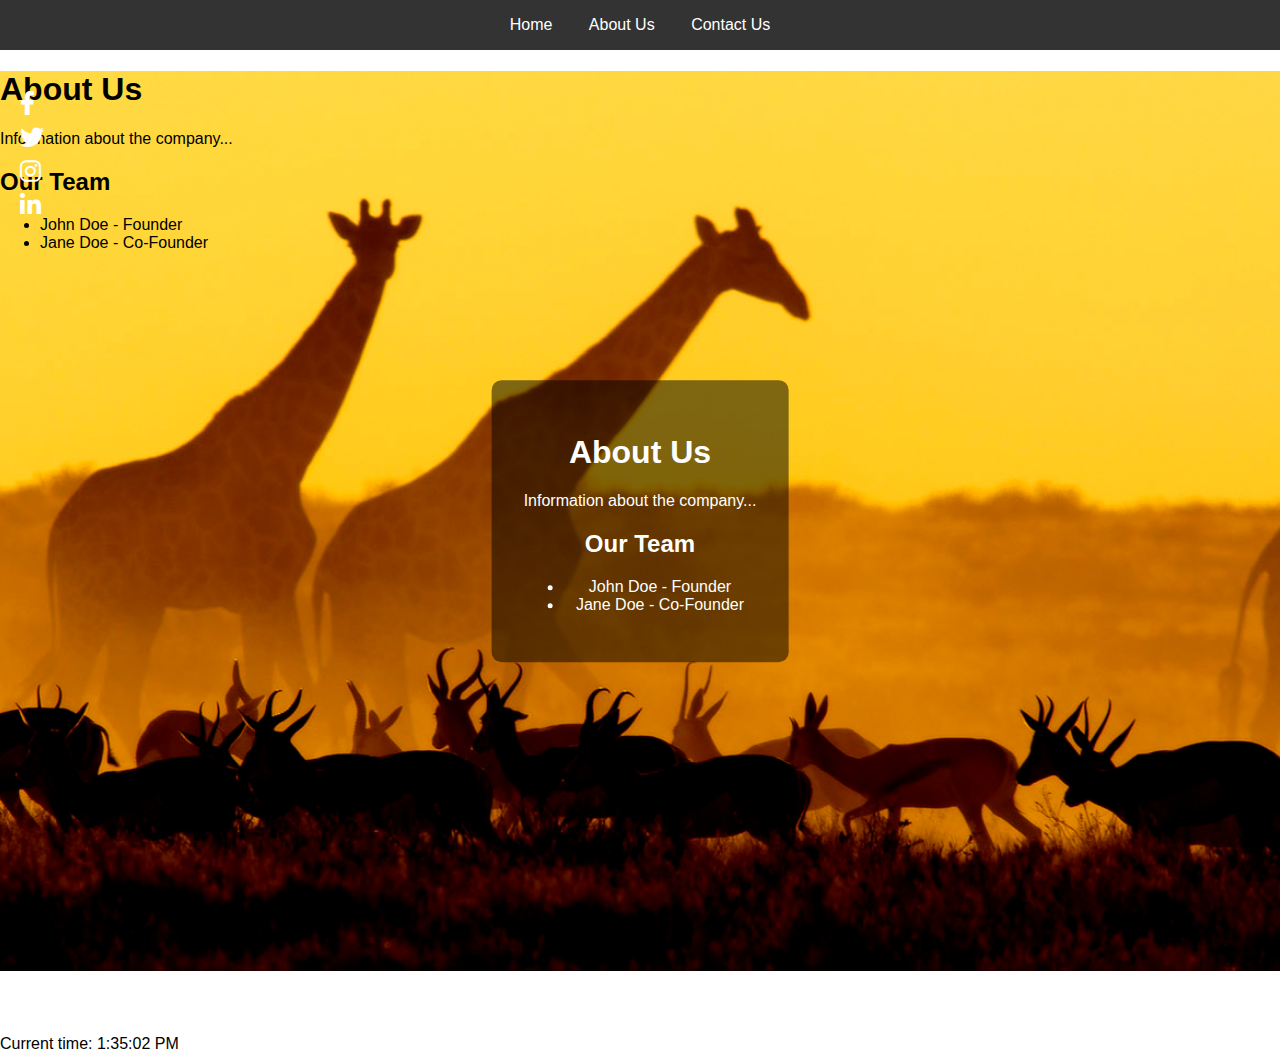
==== about.html @ 970be2d4 "initial commit" ====
<!DOCTYPE html>
<html>
<head>
    <title>Travel Recommendation</title>
    <link rel="stylesheet" href="styles.css">
	<link rel="stylesheet" href="https://cdnjs.cloudflare.com/ajax/libs/font-awesome/6.0.0-beta3/css/all.min.css">

</head>
<body>
    <nav>
        <a href="home.html">Home</a>
        <a href="about.html">About Us</a>
        <a href="contact.html">Contact Us</a>       
    </nav>
    <div class="background">
        <div class="social-media">
            <a href="https://www.facebook.com" target="_blank" class="fab fa-facebook-f"></a>
            <a href="https://www.twitter.com" target="_blank" class="fab fa-twitter"></a>
            <a href="https://www.instagram.com" target="_blank" class="fab fa-instagram"></a>
            <a href="https://www.linkedin.com" target="_blank" class="fab fa-linkedin-in"></a>
        </div>
        <div class="content">
            <h1>About Us</h1>
			<p>Information about the company...</p>
			<h2>Our Team</h2>
			<ul>
				<li>John Doe - Founder</li>
				<li>Jane Doe - Co-Founder</li>
			</ul>
        </div>
		<div class="about">
			<h1>About Us</h1>
			<p>Information about the company...</p>
			<h2>Our Team</h2>
			<ul>
				<li>John Doe - Founder</li>
				<li>Jane Doe - Co-Founder</li>
			</ul>
		</div>
    </div>
    <div id="results"></div>
	<div id="ny-time"></div>

    <script src="script.js"></script>
</body>
</html>
---- styles.css ----
body, html {
    margin: 0;
    padding: 0;
    height: 100%;
    font-family: Arial, sans-serif;
}

nav {
    background: #333;
    padding: 1em;
    text-align: center;
}

nav a {
    color: white;
    margin: 0 1em;
    text-decoration: none;
}

nav input, nav button {
    padding: 0.5em;
    margin: 0.5em;
}

.background {
    position: relative;
    height: 100vh;
    background: url('background.jpg') no-repeat center center/cover;
}

.social-media {
    position: absolute;
    top: 20px;
    left: 20px;
    display: flex;
    flex-direction: column;
}

.social-media a {
    color: white;
    text-decoration: none;
    font-size: 24px;
    margin-bottom: 10px;
}

.content {
    position: absolute;
    top: 50%;
    left: 50%;
    transform: translate(-50%, -50%);
    text-align: center;
    color: white;
    background-color: rgba(0, 0, 0, 0.5); /* Optional for better text visibility */
    padding: 2em;
    border-radius: 10px;
}

#results {
    padding: 2em;
    text-align: center;
}
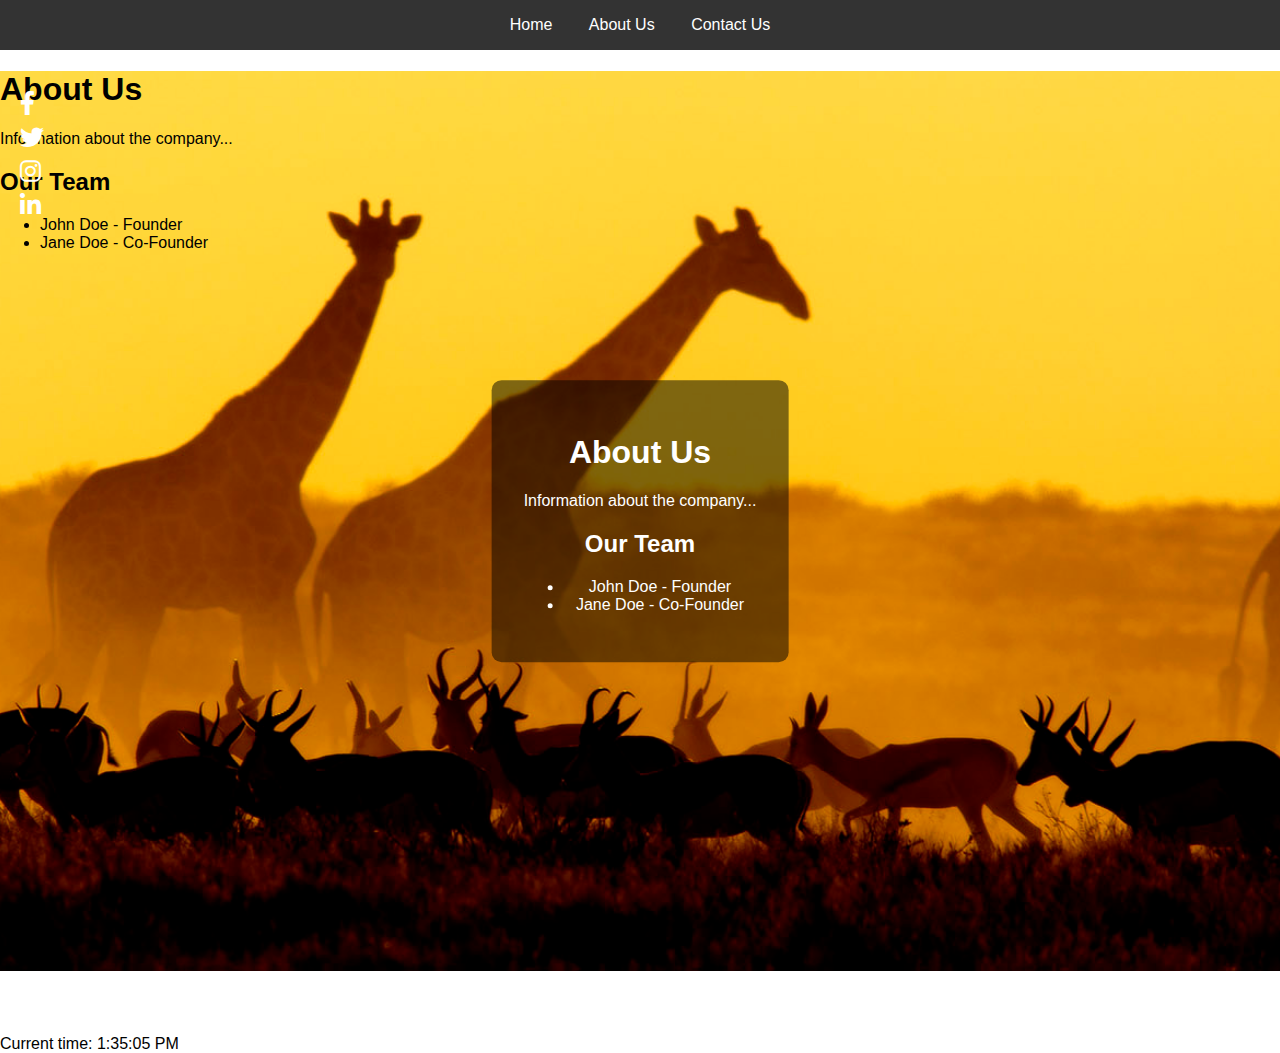
==== commit 744dc242: "Update about.html" ====
--- a/about.html
+++ b/about.html
@@ -8,7 +8,7 @@
 </head>
 <body>
     <nav>
-        <a href="home.html">Home</a>
+        <a href="index.html">Home</a>
         <a href="about.html">About Us</a>
         <a href="contact.html">Contact Us</a>       
     </nav>
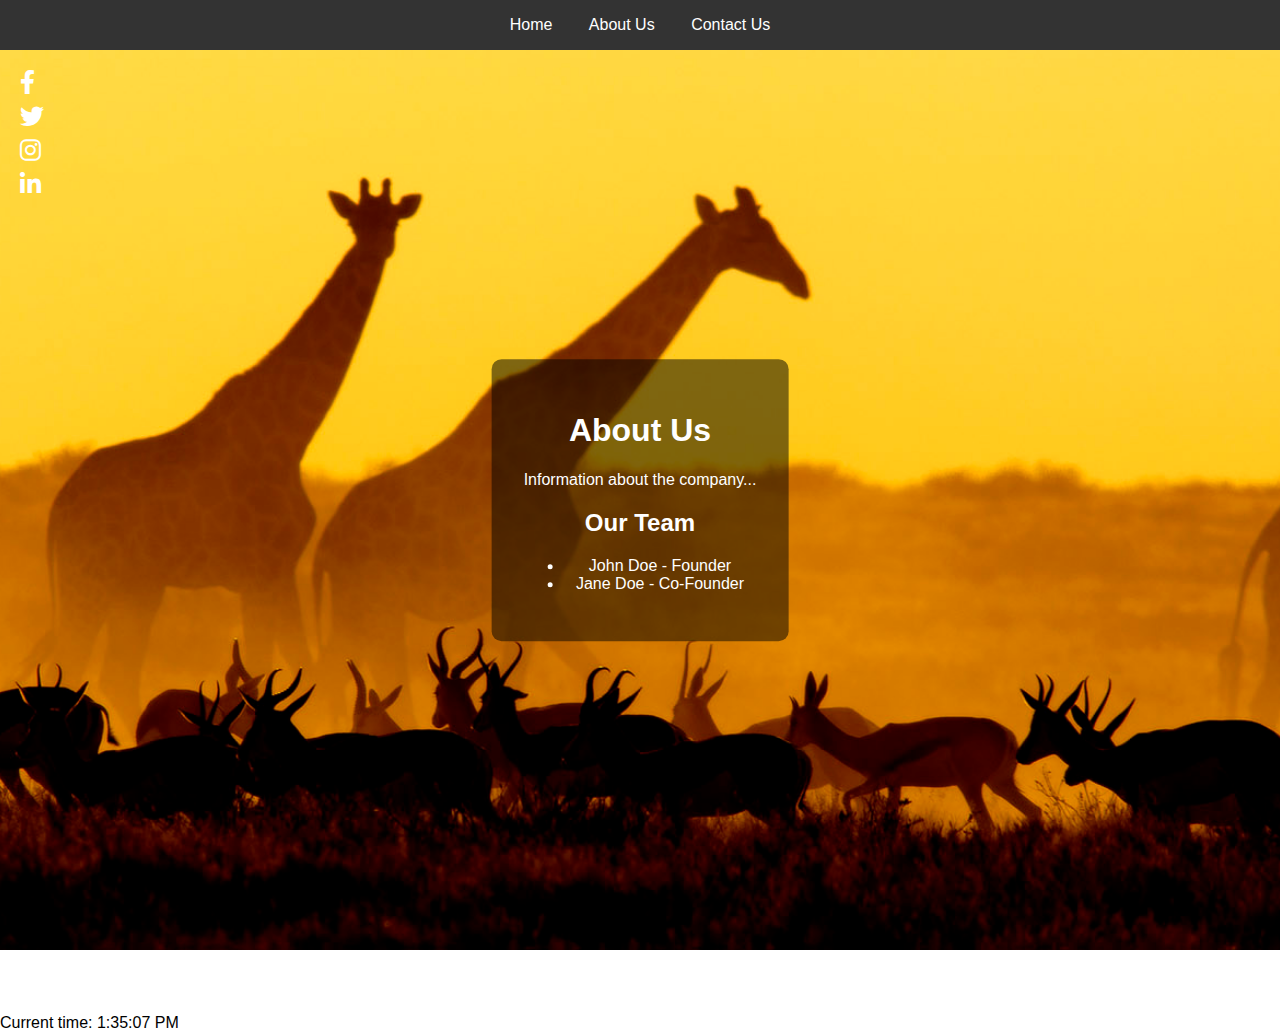
==== commit f8e2c08d: "Update about.html" ====
--- a/about.html
+++ b/about.html
@@ -27,16 +27,7 @@
 				<li>John Doe - Founder</li>
 				<li>Jane Doe - Co-Founder</li>
 			</ul>
-        </div>
-		<div class="about">
-			<h1>About Us</h1>
-			<p>Information about the company...</p>
-			<h2>Our Team</h2>
-			<ul>
-				<li>John Doe - Founder</li>
-				<li>Jane Doe - Co-Founder</li>
-			</ul>
-		</div>
+        </div>		
     </div>
     <div id="results"></div>
 	<div id="ny-time"></div>
